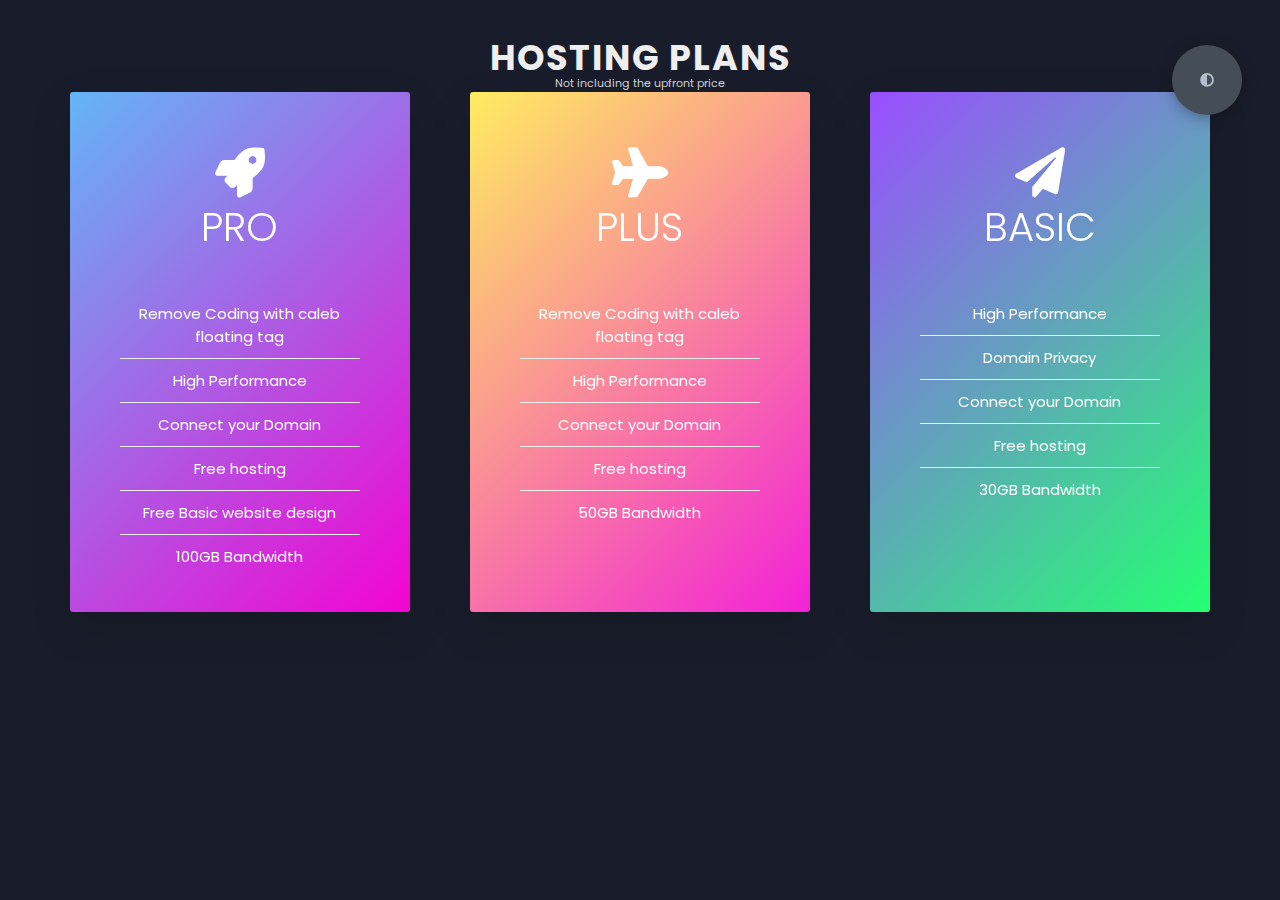
==== services/Email-template/Email-tem.html @ 9ece0844 "Add files via upload" ====
<!DOCTYPE html>
<html lang="en">
<head>
    <meta charset="UTF-8">
    <meta http-equiv="X-UA-Compatible" content="IE=edge">
    <meta name="viewport" content="width=device-width, initial-scale=1.0">
    <title>Portfolio</title>
    <link rel="stylesheet" href="styles.css">
    <link rel="preconnect" href="https://fonts.googleapis.com">
    <link rel="preconnect" href="https://fonts.gstatic.com" crossorigin>
    <link rel="stylesheet" href="https://cdnjs.cloudflare.com/ajax/libs/font-awesome/5.15.4/css/all.min.css" integrity="sha512-1ycn6IcaQQ40/MKBW2W4Rhis/DbILU74C1vSrLJxCq57o941Ym01SwNsOMqvEBFlcgUa6xLiPY/NS5R+E6ztJQ==" crossorigin="anonymous" referrerpolicy="no-referrer" />
    <link href="https://fonts.googleapis.com/css2?family=Poppins:wght@400;500;600;700;800&display=swap" rel="stylesheet">
</head>
  <style>
  
html {
  font-size: 62.5%;
}

body {
  -webkit-box-sizing: border-box;
          box-sizing: border-box;
}

    
.p-1 {
  position: relative;
  color: lightgray;
}
  </style>
  <body>
    <section class="section-plans" id="section-plans">
      <div class="u-center-text u-margin-bottom-big">
        <h2 class="heading-secondary">
          Hosting Plans
        </h2>
        <p class="p-1">Not including the upfront price</p>
      </div>
      <div class="row plans">
        <div class="col-1-of-3">
          <div class="card">
            <div class="card__side card__side--front-1">
              <div class="card__title card__title--1">
                <i class="fas fa-rocket"></i>
                <h4 class="card__heading">Pro</h4>
              </div>
              <div class="card__details"> 
                <ul>
                  <li>Remove Coding with caleb floating tag</li>
                  <li>High Performance</li>
                  <li>Connect your Domain</li>
                  <li>Free hosting</li>
                  <li>Free Basic website design</li>
                  <li>100GB Bandwidth</li>
                </ul>
              </div>
            </div>
            <div class="card__side card__side--back card__side--back-1">
              <div class="card__cta">
                <div class="card__price-box">
                  <p class="card__price-only">Only</p>
                  <p class="card__price-value">$30.00/mo*</p>
                </div>
                <a href="Last.html" class="btn btn--white">Select</a>
              </div>
            </div>
          </div>
        </div>
        <div class="col-1-of-3">
          <div class="card">
            <div class="card__side card__side--front-2">
              <div class="card__title card__title--2">
                <i class="fas fa-plane"></i>
                <h4 class="card__heading">Plus</h4>
              </div>
              <div class="card__details">
                <ul>
                  <li>Remove Coding with caleb floating tag</li>
                  <li>High Performance</li>
                  <li>Connect your Domain</li>
                  <li>Free hosting</li>
                  <li>50GB Bandwidth</li>
                </ul>
              </div>
            </div>
            <div class="card__side card__side--back card__side--back-2">
              <div class="card__cta">
                <div class="card__price-box">
                  <p class="card__price-only">Only</p>
                  <p class="card__price-value">$25.00/mo*</p>
                </div>
                <a href="Last.html" class="btn btn--white">Select</a>
              </div>
            </div>
          </div>
        </div>
        <div class="col-1-of-3">
          <div class="card">
            <div class="card__side card__side--front-3">
              <div class="card__title card__title--3">

                <i class="fas fa-paper-plane"></i>
                <h4 class="card__heading">Basic</h4>
              </div>
              <div class="card__details">
                       <ul>
                  <li>High Performance</li>
                  <li>Domain Privacy</li>
                  <li>Connect your Domain</li>
                  <li>Free hosting</li>
                  <li>30GB Bandwidth</li>
                </ul>
              </div>
            </div>
            <div class="card__side card__side--back card__side--back-3">
              <div class="card__cta">
                <div class="card__price-box">
                  <p class="card__price-only">Only</p>
                  <p class="card__price-value">$15.00/mo</p>
                </div>
                <a href="Last.html" class="btn btn--white">Select</a>
              </div>
            </div>
          </div>
        </div>
      </div>
    </section>
    
    <div class="theme-btn">
        <i class="fas fa-adjust"></i>
    </div>
    <script src="app.js"></script>
  
    
    
  </body>
</html>
---- services/Email-template/styles.css ----
* {
  margin: 0;
  padding: 0;
  box-sizing: border-box;
  list-style: none;
}

:root {
  --color-primary: #191d2b;
  --color-secondary: #27AE60;
  --color-white: #FFFFFF;
  --color-black: #000;
  --color-grey0: #f8f8f8;
  --color-grey-1: #dbe1e8;
  --color-grey-2: #b2becd;
  --color-grey-3: #6c7983;
  --color-grey-4: #454e56;
  --color-grey-5: #2a2e35;
  --color-grey-6: #12181b;
  --br-sm-2: 14px;
  --box-shadow-1: 0 3px 15px rgba(0,0,0,.3);
}

.light-mode {
  --color-primary: #FFFFFF;
  --color-secondary: #0ab8f7;
  --color-white: #454e56;
  --color-black: #000;
  --color-grey0: #f8f8f8;
  --color-grey-1: #6c7983;
  --color-grey-2: #6c7983;
  --color-grey-3: #6c7983;
  --color-grey-4: #454e56;
  --color-grey-5: #f8f8f8;
  --color-grey-6: #12181b;
}

body {
  background-color: var(--color-primary);
  font-family: "Poppins", sans-serif;
  font-size: 1.1rem;
  color: var(--color-white);
  transition: all 0.4s ease-in-out;
}

a {
  display: inline-block;
  text-decoration: none;
  color: inherit;
  font-family: inherit;
}

header {
  min-height: 200vh;
  color: var(--color-white);
  overflow: hidden;
  padding: 0 !important;
}

section {
  min-height: 100vh;
  width: 100%;
  position: absolute;
  left: 0;
  top: 0;
  padding: 3rem 18rem;
}

.container {
  display: none;
  transform: translateY(-100%) scale(0);
  transition: all 0.4s ease-in-out;
  background-color: var(--color-primary);
}

.active {
  display: block;
  animation: appear 1s ease-in-out;
  transform: translateY(0) scaleY(1);
}
@keyframes appear {
  0% {
    transform: translateY(-100%) scaleY(0);
  }
  100% {
    transform: translateY(0) scaleY(1);
  }
}

.controls {
  position: fixed;
  z-index: 10;
  top: 50%;
  right: 3%;
  display: flex;
  flex-direction: column;
  align-items: center;
  justify-content: center;
  transform: translateY(-50%);
}
.controls .control {
  padding: 1rem;
  cursor: pointer;
  background-color: var(--color-grey-4);
  width: 55px;
  height: 55px;
  border-radius: 50%;
  display: flex;
  justify-content: center;
  align-items: center;
  margin: 0.7rem 0;
  box-shadow: var(--box-shadow-1);
}
.controls .control i {
  font-size: 1.2rem;
  color: var(--color-grey-2);
  pointer-events: none;
}
.controls .active-btn {
  background-color: var(--color-secondary);
  transition: all 0.4s ease-in-out;
}
.controls .active-btn i {
  color: var(--color-white);
}

.theme-btn {
  top: 5%;
  right: 3%;
  width: 70px;
  height: 70px;
  border-radius: 50%;
  background-color: var(--color-grey-4);
  cursor: pointer;
  position: fixed;
  display: flex;
  justify-content: center;
  align-items: center;
  box-shadow: 0 3px 15px rgba(0, 0, 0, 0.3);
  transition: all 0.1s ease-in-out;
}

.theme-btn:active {
  transform: translateY(-3px);
}
.theme-btn i {
  font-size: 1.4rem;
  color: var(--color-grey-2);
  pointer-events: none;
}

/*services*/

.services {
  display: flex;
  justify-content: center;
  align-items: center;
  min-height: 10vh;
}


.services-container {
  position: relative;
  display: flex;
  justify-content: center;
  align-items: center;
  flex-wrap: wrap;
  padding: 60px 0;
  padding-right: 60px;
}


.services-container .services-box {
  position: relative;
  width: 300px;
  height: 350px;
  background-color: #2e2e2e;
  display: flex;
  justify-content: center;
  align-items: center;
}

.services-container .services-box::before {
  content: "";
  position: absolute;
  inset: -10px 50px;
  border-top: 4pc solid var(--clr);
  border-bottom: 4pc solid var(--clr);
  z-index: -1;
  transform: skewY(15deg);
  transition: 0.5s ease-in-out;
}

.services-container .services-box:hover::before {
  transform: skewY(0deg);
  inset: -10px 40px;
}
.services-container .services-box::after {
  content: "";
  position: absolute;
  inset: 60px -10px;
  border-left: 4pc solid var(--clr);
  border-right: 4pc solid var(--clr);
  z-index: -1;
  transform: skew(15deg);
  transition: 0.5s ease-in-out;
}

.services-container .services-box:hover::after {
  transform: skew(0deg);
  inset: -10px 40px;
}

.services-container .services-box .services-content {
  position: relative;
  display: flex;
  justify-content: center;
  align-items: center;
  flex-direction: column;
  text-align: center;
  padding: 20px;
  width: 100%;
  height: 100%;
  overflow: hidden;
}

.services-container .services-box .services-content .services-icon {
  color: var(--clr);
  width: 80px;
  height: 80px;
  box-shadow: 0 0 0 4px var(--clr);
  display: flex;
  justify-content: center;
  align-items: center;
  font-size: 2.5rem;
  background: #2e2e2e;
  transition: 0.5s ease-in-out;
}


.services-container .services-box:hover .services-content .services-icon {
  background: var(--clr);
  color: #2e2e2e;
  box-shadow: 0 0 0 4px #2e2e2e, 0 0 0 300px var(--clr);
}

.services-container .services-box .services-content .services-text h1 {
  font-size: 1.5rem;
  color: #fff;
  font-weight: 500;
  transition: 0.5s ease-in-out;
}


.services-container .services-box:hover .services-content .services-text h1 {
  color: #2e2e2e;
}

.services-container .services-box .services-content .services-text p {
  color: #999;
  transition: 0.5s ease-in-out;
}

.services-container .services-box:hover .services-content .services-text p {
  color: #2e2e2e;
}  
  
.services-container .services-box .services-content .services-text a {
  position: relative; 
  background: var(--clr);
  color: #2e2e2e;
  padding: 8px 15px;
  display: inline-block;
  text-decoration: none;
  font-weight: 500;
  margin-top: 10px;
  transition: 0.5s ease-in-out;
}
  
.services-container .services-box:hover .services-content .services-text a {
  background: #2e2e2e;
  color: var(--clr)
}
  
.block {
  content: '';
  position: relative;
  background: linear-gradient(45deg , #e6fb04 , #ff6600 , #00ff66, #00ffff , #ff0ff , #ff0099 , #6e0dd0 , #ff3300 , #099fff);
  background-size: 400%;
  width: calc(100% + 5px);
  height: calc(100% + 5px);
  z-index: -1;
  animation: animate 20s linear infinite;
}

@keyframes animate {
  0% {
    background-position: 0 0;
  }
  50% {
    background-position: 40% 0;
  }
  100% {
    background-position: 0 0;
  }
} 

.glow::after {
  filter: blur(40px);
}

@media only screen and (max-width: 1208px) {
     
 
}

@media only screen and (max-width: 375px) {

   
}

iframe {
  position: relative;
  padding-left: 80px;
}

.Website-type-txt {
  position: relative;
  padding-left: 80px;

}

.Website-type-txt h4 {
  position: relative;
  font-size: 30px;
  padding: 20px;
  padding-left: 0px;
}

.Website-type-buttons {
  position: relative;
  display: flex;
  padding-left: 850px;
  gap: 50px;
}

.Website-type-buttons button {
  background-color: var(--color-secondary);
  color: #111;
  width: 100px;
  height: 40px;
  border-radius: 5px;
}





.container{
  display: flex;
  justify-content: center;
  align-items: center;
  padding:25px;
  min-height: 100vh;
  background: linear-gradient(90deg, #2ecc71 60%, #27ae60 40.1%);
}

.container form{
  padding:20px;
  width:700px;
  background: #fff;
  box-shadow: 0 5px 10px rgba(0,0,0,.1);
}

.container form .row{
  display: flex;
  flex-wrap: wrap;
  gap:15px;
}

.container form .row .col{
  flex:1 1 250px;
}

.container form .row .col .title{
  font-size: 20px;
  color:#333;
  padding-bottom: 5px;
  text-transform: uppercase;
}

.container form .row .col .inputBox{
  margin:15px 0;
}

.container form .row .col .inputBox span{
  margin-bottom: 10px;
  display: block;
}

.container form .row .col .inputBox input{
  width: 100%;
  border:1px solid #ccc;
  padding:10px 15px;
  font-size: 15px;
  text-transform: none;
}

.container form .row .col .inputBox input:focus{
  border:1px solid #000;
}

.container form .row .col .flex{
  display: flex;
  gap:15px;
}

.container form .row .col .flex .inputBox{
  margin-top: 5px;
}

.container form .row .col .inputBox img{
  height: 34px;
  margin-top: 5px;
  filter: drop-shadow(0 0 1px #000);
}

.container form .submit-btn{
  width: 100%;
  padding:12px;
  font-size: 17px;
  background: #27ae60;
  color:#fff;
  margin-top: 5px;
  cursor: pointer;
}

.container form .submit-btn:hover{
  background: #2ecc71;
}

.u-center-text {
  text-align: center !important;
}

.u-margin-bottom-small {
  margin-bottom: 1.5rem !important;
}

.u-margin-bottom-medium {
  margin-bottom: 4rem !important;
}

.u-margin-top-big {
  margin-top: 5rem !important;
}


.heading-primary {
  color: #fff;
  text-transform: uppercase;
  -webkit-backface-visibility: hidden;
          backface-visibility: hidden;
  margin-bottom: 6rem;
}

.heading-primary--main {
  display: block;
  font-size: 6rem;
  font-weight: 400;
  letter-spacing: 3.5rem;
  -webkit-animation-name: moveInLeft;
          animation-name: moveInLeft;
  -webkit-animation-duration: 1s;
          animation-duration: 1s;
  -webkit-animation-timing-function: ease-out;
          animation-timing-function: ease-out;
  /*
        animation-delay: 3s;
        animation-iteration-count: 3;
        */
}

.heading-primary--sub {
  display: block;
  font-size: 2rem;
  font-weight: 700;
  letter-spacing: 1.75rem;
  -webkit-animation: moveInRight 1s ease-out;
          animation: moveInRight 1s ease-out;
}

.heading-secondary {
  font-size: 3.5rem;
  text-transform: uppercase;
  font-weight: 700;
  color: transparent;
  letter-spacing: 0.2rem;
  line-height: 1;
  -webkit-transition: all 0.2s;
  transition: all 0.2s;
  color: #eee;
}

.btn, .btn:link, .btn:visited {
  text-transform: uppercase;
  text-decoration: none;
  padding: 1.5rem 4rem;
  display: inline-block;
  border-radius: 0.5rem;
  -webkit-transition: all 0.2s;
  transition: all 0.2s;
  position: relative;
  font-size: 1.6rem;
  border: none;
  cursor: pointer;
}

.btn:hover {
  -webkit-transform: translateY(-3px);
          transform: translateY(-3px);
  -webkit-box-shadow: 0 1rem 2rem rgba(0, 0, 0, 0.2);
          box-shadow: 0 1rem 2rem rgba(0, 0, 0, 0.2);
}

.btn:hover::after {
  -webkit-transform: scaleX(1.4) scaleY(1.6);
          transform: scaleX(1.4) scaleY(1.6);
  opacity: 0;
}

.btn:active, .btn:focus {
  outline: none;
  -webkit-transform: translateY(-1px);
          transform: translateY(-1px);
  -webkit-box-shadow: 0 0.5rem 1rem rgba(0, 0, 0, 0.2);
          box-shadow: 0 0.5rem 1rem rgba(0, 0, 0, 0.2);
}

.btn--white {
  background-color: #fff;
  color: #777;
}

.btn--white::after {
  background-color: #fff;
}

.btn--green {
  background: -webkit-gradient(linear, left top, right top, from(#fc466b), to(#3f5efb));
  background: linear-gradient(to right, #fc466b, #3f5efb);
  color: #fff;
}

.btn--green::after {
  background-color: #55c57a;
}

*,
*::after,
*::before {
  margin: 0;
  padding: 0;
  -webkit-box-sizing: inherit;
          box-sizing: inherit;
}


.section-plans {
  padding: 4rem 0 4rem 0;
}

.card {
  -webkit-perspective: 150rem;
          perspective: 150rem;
  -moz-perspective: 150rem;
  position: relative;
  height: 52rem;
}

.card__side {
  height: 52rem;
  -webkit-transition: all 0.8s ease;
  transition: all 0.8s ease;
  position: absolute;
  top: 0;
  left: 0;
  width: 100%;
  -webkit-backface-visibility: hidden;
          backface-visibility: hidden;
  border-radius: 3px;
  overflow: hidden;
  -webkit-box-shadow: 0 1.5rem 4rem rgba(0, 0, 0, 0.15);
          box-shadow: 0 1.5rem 4rem rgba(0, 0, 0, 0.15);
}

.card__side--front {
  background-color: #fff;
}

.card__side--front-1 {
  background: linear-gradient(-45deg, #f403d1, #64b5f6);
}

.card__side--front-2 {
  background: linear-gradient(-45deg, #f321d7, #ffec61);
}

.card__side--front-3 {
  background: linear-gradient(-45deg, #24ff72, #9a4eff);
}

.card__side--back {
  -webkit-transform: rotateY(180deg);
          transform: rotateY(180deg);
}

.card__side--back-1 {
  background: linear-gradient(-45deg, #64b5f6, #f403d1);
}

.card__side--back-2 {
  background: linear-gradient(-45deg, #ffec61, #f321d7);
}

.card__side--back-3 {
  background: linear-gradient(-45deg, #9a4eff, #24ff72);
}

.card:hover .card__side--front-1,
.card:hover .card__side--front-2,
.card:hover .card__side--front-3 {
  -webkit-transform: rotateY(-180deg);
          transform: rotateY(-180deg);
}

.card:hover .card__side--back {
  -webkit-transform: rotateY(0);
          transform: rotateY(0);
}

.card__title {
  height: 20rem;
  padding: 4rem 2rem 2rem;
  display: -webkit-box;
  display: -ms-flexbox;
  display: flex;
  -webkit-box-orient: vertical;
  -webkit-box-direction: normal;
      -ms-flex-direction: column;
          flex-direction: column;
  -webkit-box-pack: center;
      -ms-flex-pack: center;
          justify-content: center;
  -webkit-box-align: center;
      -ms-flex-align: center;
          align-items: center;
}

.card__title--1 .fas {
  font-size: 5rem;
}

.card__title--2 .fas {
  font-size: 5rem;
}

.card__title--3 .fas {
  font-size: 5rem;
}

.card__heading {
  font-size: 4rem;
  font-weight: 300;
  text-transform: uppercase;
  text-align: center;
  color: #fff;
  width: 75%;
}

.card__heading-span {
  padding: 1rem 1.5rem;
  -webkit-box-decoration-break: clone;
  box-decoration-break: clone;
}

.card__details {
  padding: 0 2rem 2rem;
}

.card__details ul {
  list-style: none;
  width: 80%;
  margin: 0 auto;
}

.card__details ul li {
  text-align: center;
  font-size: 1.5rem;
  padding: 1rem;
}

.card__details ul li:not(:last-child) {
  border-bottom: 1px solid #eee;
}

.card__cta {
  position: absolute;
  top: 50%;
  left: 50%;
  -webkit-transform: translate(-50%, -50%);
          transform: translate(-50%, -50%);
  width: 90%;
  text-align: center;
}

.card__price-box {
  text-align: center;
  color: #fff;
  margin-bottom: 8rem;
}

.card__price-only {
  font-size: 1.4rem;
  text-transform: uppercase;
}

.card__price-value {
  font-size: 6rem;
  font-weight: 100;
}

.row {
  max-width: 114rem;
  margin: 0 auto;
}

.row:not(:last-child) {
  margin-bottom: 5rem;
  margin-top: 5rem;
}

.row::after {
  content: "";
  display: table;
  clear: both;
}

.row [class^="col-"] {
  float: left;
}

.row [class^="col-"]:not(:last-child) {
  margin-right: 6rem;
}

.row .col-1-of-3 {
  width: calc((100% - 2 * 6rem) / 3);
}



/*contact*/
.main-title {
        position: relative;
        top: 50px;
      }
      

      .contact-section {
        padding: 20px;
      }
   
   form {
     margin: 35px;
   }
        
   .your-name {
     width: 900px;
     height: 50px;
     border-radius: 30px;
     font-weight: inherit;
     font-size: inherit;
     font-family: inherit;
     padding: 0.8rem 1.1rem;
     outline: none;
     border: none;
     background-color: var(--color-grey-5);
     width: 100%;
     color: var(--color-white);
     resize: none;
   }
   
   .phone-number {
     width: 900px;
     height: 50px;
     border-radius: 30px;
     font-weight: inherit;
     font-size: inherit;
     font-family: inherit;
     padding: 0.8rem 1.1rem;
     outline: none;
     border: none;
     background-color: var(--color-grey-5);
     width: 100%;
     color: var(--color-white);
     resize: none;
   }
   
   .email-adderss {
     width: 900px;
     height: 50px;
     border-radius: 30px;
     font-weight: inherit;
     font-size: inherit;
     font-family: inherit;
     padding: 0.8rem 1.1rem;
     outline: none;
     border: none;
     background-color: var(--color-grey-5);
     width: 100%;
     color: var(--color-white);
     resize: none;
   }
   
   .textarea-field {
     height: 300px;
     width: 900px;
     padding-top: 10px;
     box-shadow: gray 0 0 10px;

     border-radius: 30px;
     font-weight: inherit;
     font-size: inherit;
     font-family: inherit;
     padding: 0.8rem 1.1rem;
     outline: none;
     border: none;
     background-color: var(--color-grey-5);
     width: 100%;
     color: var(--color-white);
     resize: none;
   }
      */
   
   .buttn {
     position: relative;
     display: inline-block;
     border-radius: 970px;
     color: #fff;
     margin-top: 18px;
     padding: 10px;
     background-color: #27AE60;
     font-size: 15px;
     border: none;
     cursor: pointer;
     width: 100%;
   }
   
   .buttn:hover {
     background: #0ab8f7;         
   }
     

/*Independed components*/
.btn-con {
  display: flex;
  align-self: flex-start;
}

.main-btn {
  border-radius: 30px;
  color: inherit;
  font-weight: 600;
  position: relative;
  border: 1px solid var(--color-secondary);
  display: flex;
  align-self: flex-start;
  align-items: center;
  overflow: hidden;
}
.main-btn .btn-text {
  padding: 0 2rem;
}
.main-btn .btn-icon {
  background-color: var(--color-secondary);
  display: flex;
  align-items: center;
  justify-content: center;
  border-radius: 50%;
  padding: 1rem;
}
.main-btn::before {
  content: "";
  position: absolute;
  top: 0;
  right: 0;
  transform: translateX(100%);
  transition: all 0.4s ease-out;
  z-index: -1;
}
.main-btn:hover {
  transition: all 0.4s ease-out;
}
.main-btn:hover::before {
  width: 100%;
  height: 100%;
  background-color: var(--color-secondary);
  transform: translateX(0);
  transition: all 0.4s ease-out;
}

.main-title {
  text-align: center;
}
.main-title h2 {
  position: relative;
  text-transform: uppercase;
  font-size: 4rem;
  font-weight: 700;
}
.main-title h2 span {
  color: var(--color-secondary);
}
.main-title h2 .bg-text {
  position: absolute;
  top: 50%;
  left: 50%;
  color: var(--color-grey-5);
  transition: all 0.4s ease-in-out;
  z-index: -1;
  transform: translate(-50%, -50%);
  font-weight: 800;
  font-size: 6.3rem;
}

.about-container .left-about p {
  padding-left: 0;
}

@media screen and (max-width: 600px) {
  header {
    padding: 0 !important;
  }

  .theme-btn {
    width: 50px;
    height: 50px;
  }

  .header-content {
    grid-template-columns: repeat(1, 1fr);
    padding-bottom: 6rem;
  }

  .left-header .h-shape {
    display: none;
  }

  .right-header {
    grid-row: 1;
    padding-right: 0rem !important;
    width: 90%;
    margin: 0 auto;
  }
  .right-header .name {
    font-size: 2.5rem !important;
    text-align: center;
    padding-top: 3rem;
  }

  .header-content .left-header .image {
    margin: 0 auto;
    width: 90%;
  }

  .controls {
    top: auto;
    bottom: 0;
    flex-direction: row;
    justify-content: center;
    left: 50%;
    transform: translateX(-50%);
    width: 100%;
    background-color: var(--color-grey-5);
  }
  .controls .control {
    margin: 1rem 0.3rem;
  }

  .about-container {
    grid-template-columns: repeat(1, 1fr);
  }
  .about-container .right-about {
    grid-template-columns: repeat(1, 1fr);
    padding-top: 2.5rem;
  }
  .about-container .left-about {
    padding-right: 0;
  }
  .about-container .left-about p {
    padding-left: 0;
  }

  .timeline {
    grid-template-columns: repeat(1, 1fr);
    padding-bottom: 6rem;
  }

  .container {
    padding: 2rem 2.5rem !important;
  }

  .about-stats .progress-bars {
    grid-template-columns: repeat(1, 1fr);
  }

  .portfolios {
    grid-template-columns: repeat(1, 1fr);
    padding-bottom: 6rem;
    margin-top: 1rem;
  }

  .blogs {
    grid-template-columns: repeat(1, 1fr);
    padding-bottom: 6rem;
  }
  
  .contact-content-con {
    flex-direction: column;
  }
  .contact-content-con .right-contact {
    margin-left: 0;
    margin-top: 2.5rem;
  }

  .contact-content-con .right-contact .i-c-2 {
    flex-direction: column;
  }

  .contact-content-con .right-contact .i-c-2 :last-child {
    margin-left: 0;
    margin-top: 1.5rem;
  }

  .contact-content-con .right-contact {
    margin-bottom: 6rem;
  }

  .contact-item {
    flex-direction: column;
    margin: 1rem 0;
  }
  .contact-item p {
    font-size: 15px;
    color: var(--color-grey-2);
  }
  .contact-item span {
    font-size: 15px;
  }
  .contact-item .icon {
    grid-template-columns: 25px 1fr;
  }

  .main-title h2 {
    font-size: 2rem;
  }
  .main-title h2 span {
    font-size: 2.3rem;
  }
  .main-title h2 .bg-text {
    font-size: 2.3rem;
  }
}
@media screen and (max-width: 1432px) {
  .container {
    padding: 7rem 11rem;
  }

  .contact-content-con {
    flex-direction: column;
  }
  .contact-content-con .right-contact {
    margin-left: 0;
    margin-top: 2.5rem;
  }

  .contact-content-con .right-contact .i-c-2 {
    flex-direction: column;
  }

  .contact-content-con .right-contact .i-c-2 :last-child {
    margin-left: 0;
    margin-top: 1.5rem;
  }

  .contact-content-con .right-contact {
    margin-bottom: 6rem;
  }

  .main-title h2 .bg-text {
    font-size: 5.5rem;
  }
}
@media screen and (max-width: 1250px) {
  .blogs {
    grid-template-columns: repeat(2, 1fr);
    margin-top: 6rem;
  }

  .portfolios {
    grid-template-columns: repeat(2, 1fr);
  }

  .header-content .right-header {
    padding-right: 9rem;
  }
}
@media screen and (max-width: 660px) {
  .blogs {
    grid-template-columns: repeat(1, 1fr);
  }

  .portfolios {
    grid-template-columns: repeat(1, 1fr);
  }
}
@media screen and (max-width: 1070px) {
  .about-container {
    grid-template-columns: repeat(1, 1fr);
  }
  .about-container .right-about {
    padding-top: 2.5rem;
  }

  .main-title h2 {
    font-size: 4rem;
  }
  .main-title h2 span {
    font-size: 4rem;
  }
  .main-title h2 .bg-text {
    font-size: 4.5rem;
  }
}
@media screen and (max-width: 970px) {
  .container {
    padding: 7rem 6rem;
  }

  .about-container .left-about {
    padding-right: 0rem;
  }

  .header-content {
    grid-template-columns: repeat(1, 1fr);
    padding-bottom: 6rem;
  }

  .left-header .h-shape {
    display: none;
  }
  .left-header .image {
    width: 90% !important;
    margin: 0 auto !important;
  }

  .right-header {
    grid-row: 1;
    padding-right: 0rem !important;
    width: 90%;
    margin: 0 auto;
  }
  .right-header .name {
    font-size: 2.5rem !important;
    text-align: center;
    padding-top: 3rem;
  }
}
@media screen and (max-width: 700px) {
  .container {
    padding: 7rem 3rem;
  }

  .about-stats .progress-bars {
    grid-template-columns: repeat(1, 1fr);
  }

  .about-container .right-about {
    grid-template-columns: repeat(1, 1fr);
  }

  .timeline {
    grid-template-columns: repeat(1, 1fr);
  }

  .main-title h2 {
    font-size: 3rem;
  }
  .main-title h2 span {
    font-size: 3rem;
  }
  .main-title h2 .bg-text {
    font-size: 4rem;
  }
}

/*# sourceMappingURL=styles.css.map */
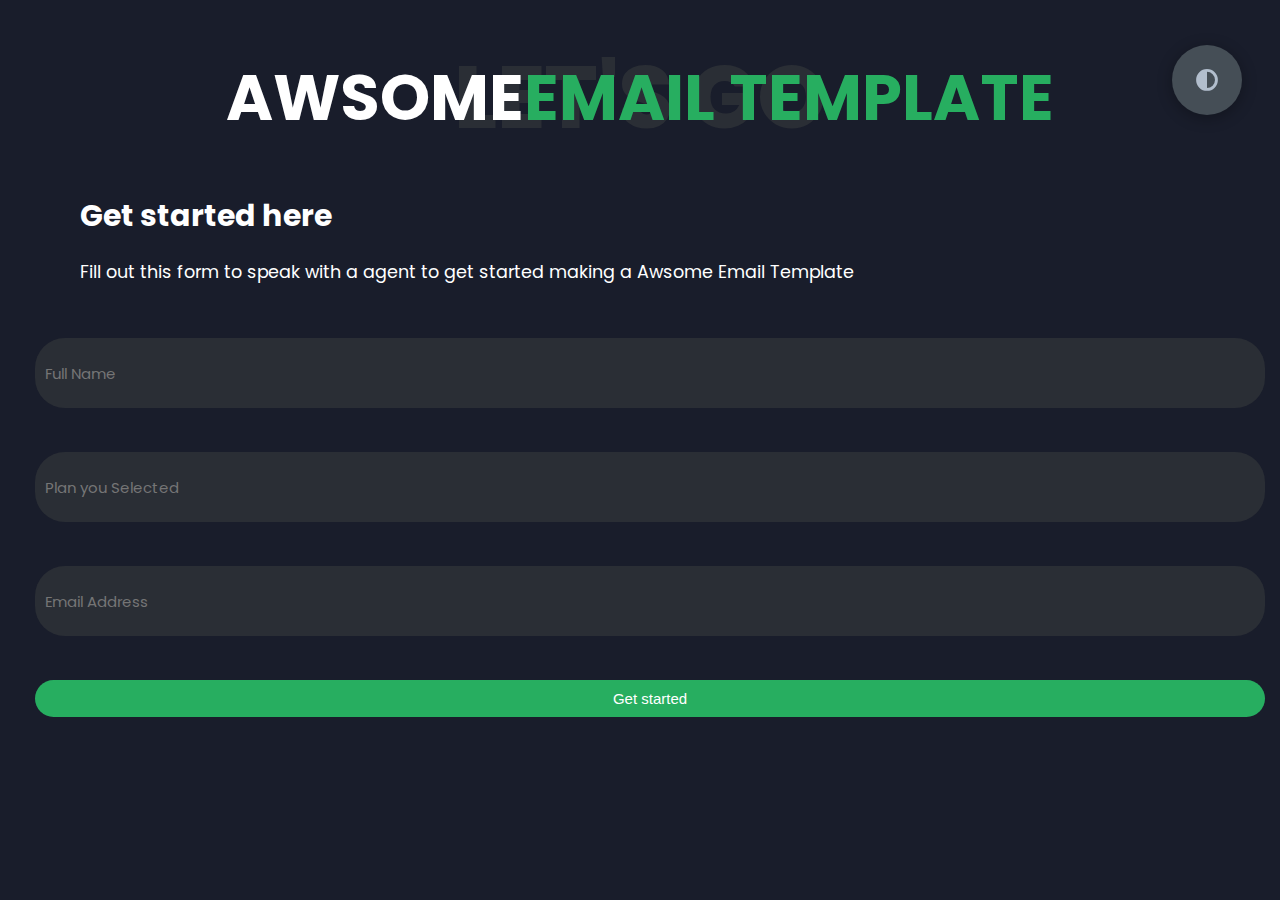
==== commit 19bbf5d0: "Add files via upload" ====
--- a/services/Email-template/Email-tem.html
+++ b/services/Email-template/Email-tem.html
@@ -1,3 +1,4 @@
+
   <!DOCTYPE html>
 <html lang="en">
 <head>
@@ -11,127 +12,134 @@
     <link rel="stylesheet" href="https://cdnjs.cloudflare.com/ajax/libs/font-awesome/5.15.4/css/all.min.css" integrity="sha512-1ycn6IcaQQ40/MKBW2W4Rhis/DbILU74C1vSrLJxCq57o941Ym01SwNsOMqvEBFlcgUa6xLiPY/NS5R+E6ztJQ==" crossorigin="anonymous" referrerpolicy="no-referrer" />
     <link href="https://fonts.googleapis.com/css2?family=Poppins:wght@400;500;600;700;800&display=swap" rel="stylesheet">
 </head>
-  <style>
+    <style>
+      
+   
+     .your-name {    
+     position: relative;
+     display: inline-block;
+     margin-top: 18px;
+     padding: 10px;
+     font-size: 15px;
+     border: none;
+     cursor: pointer;
+     width: 100%;
+     height: 50px;
+    }
+      
+    .phone-number {
+     position: relative;
+     display: inline-block;
+     margin-top: 18px;
+     padding: 10px;
+     font-size: 15px;
+     border: none;
+     cursor: pointer;
+     width: 100%;
+     height: 50px;
+    }
+      
+   .email-adderss {
+    position: relative;
+     display: inline-block;
+     margin-top: 18px;
+     padding: 10px;
+     font-size: 15px;
+     border: none;
+     cursor: pointer;
+     width: 100%;
+     height: 50px;
+   }
+      
+      
+   .textarea-field {
+     position: relative;
+     display: inline-block;
+     margin-top: 18px;
+     padding: 10px;
+     font-size: 15px;
+     border: none;
+     cursor: pointer;
+     width: 100%;
+     height: 300px;
+   }
+      
+   .buttn {
+     position: relative;
+     display: inline-block;
+     border-radius: 970px;
+     color: #fff;
+     margin-top: 18px;
+     padding: 10px;
+     background-color: #27AE60;
+     font-size: 15px;
+     border: none;
+     cursor: pointer;
+     width: 100%;
+   }
+   
+   .buttn:hover {
+     background: #0ab8f7;         
+   }
+
+    </style>
   
-html {
-  font-size: 62.5%;
-}
-
-body {
-  -webkit-box-sizing: border-box;
-          box-sizing: border-box;
-}
-
-    
-.p-1 {
-  position: relative;
-  color: lightgray;
-}
-  </style>
-  <body>
-    <section class="section-plans" id="section-plans">
-      <div class="u-center-text u-margin-bottom-big">
-        <h2 class="heading-secondary">
-          Hosting Plans
-        </h2>
-        <p class="p-1">Not including the upfront price</p>
-      </div>
-      <div class="row plans">
-        <div class="col-1-of-3">
-          <div class="card">
-            <div class="card__side card__side--front-1">
-              <div class="card__title card__title--1">
-                <i class="fas fa-rocket"></i>
-                <h4 class="card__heading">Pro</h4>
-              </div>
-              <div class="card__details"> 
-                <ul>
-                  <li>Remove Coding with caleb floating tag</li>
-                  <li>High Performance</li>
-                  <li>Connect your Domain</li>
-                  <li>Free hosting</li>
-                  <li>Free Basic website design</li>
-                  <li>100GB Bandwidth</li>
-                </ul>
-              </div>
-            </div>
-            <div class="card__side card__side--back card__side--back-1">
-              <div class="card__cta">
-                <div class="card__price-box">
-                  <p class="card__price-only">Only</p>
-                  <p class="card__price-value">$30.00/mo*</p>
-                </div>
-                <a href="Last.html" class="btn btn--white">Select</a>
-              </div>
-            </div>
-          </div>
+  <body> 
+   
+                <div class="main-title">
+                    <h2>Awsome<span>Email Template</span><span class="bg-text">Let's go</span></h2>
+                </div> 
+    <br>
+    <br>
+    <br>
+                          <div class="Website-type-txt">
+                    <div class="left-contact">
+                        <h4>Get started here</h4>
+                        <p>Fill out this form to speak with a agent to get started making a Awsome Email Template
+                        </p>
+                  </div>
+    </div>
+          
+  <form target="_blank" action="https://formsubmit.co/el/jbolivar1809@gmail.com" method="POST">
+  <input type="hidden" name="_next" value="https://mack1309.github.io/contact-form-test/thankyou.html">
+  <input type="hidden" name="_subject" value="Sombody whants a website">
+      <input type="hidden" name="_captcha" value="false">
+    <div class="input-control i-c-2">
+      <div class="input-control i-c-2">
+        <div class="input-control i-c-2">
+          <input type="text" name="name" class="input-field your-name" placeholder="Full Name" required>
+          <br>
+           <br>
         </div>
-        <div class="col-1-of-3">
-          <div class="card">
-            <div class="card__side card__side--front-2">
-              <div class="card__title card__title--2">
-                <i class="fas fa-plane"></i>
-                <h4 class="card__heading">Plus</h4>
-              </div>
-              <div class="card__details">
-                <ul>
-                  <li>Remove Coding with caleb floating tag</li>
-                  <li>High Performance</li>
-                  <li>Connect your Domain</li>
-                  <li>Free hosting</li>
-                  <li>50GB Bandwidth</li>
-                </ul>
-              </div>
-            </div>
-            <div class="card__side card__side--back card__side--back-2">
-              <div class="card__cta">
-                <div class="card__price-box">
-                  <p class="card__price-only">Only</p>
-                  <p class="card__price-value">$25.00/mo*</p>
-                </div>
-                <a href="Last.html" class="btn btn--white">Select</a>
-              </div>
-            </div>
-          </div>
+          
+        <div class="input-control i-c-2">
+          <input type="text" name="plan" class="input-field your-name" placeholder="Plan you Selected" required>
+          <br>
+           <br>
         </div>
-        <div class="col-1-of-3">
-          <div class="card">
-            <div class="card__side card__side--front-3">
-              <div class="card__title card__title--3">
-
-                <i class="fas fa-paper-plane"></i>
-                <h4 class="card__heading">Basic</h4>
-              </div>
-              <div class="card__details">
-                       <ul>
-                  <li>High Performance</li>
-                  <li>Domain Privacy</li>
-                  <li>Connect your Domain</li>
-                  <li>Free hosting</li>
-                  <li>30GB Bandwidth</li>
-                </ul>
-              </div>
-            </div>
-            <div class="card__side card__side--back card__side--back-3">
-              <div class="card__cta">
-                <div class="card__price-box">
-                  <p class="card__price-only">Only</p>
-                  <p class="card__price-value">$15.00/mo</p>
-                </div>
-                <a href="Last.html" class="btn btn--white">Select</a>
-              </div>
-            </div>
-          </div>
+      
+        <div class="input-control i-c-2">
+          <input type="email" name="email" class="input-field email-adderss" placeholder="Email Address" required>
+           <br>
+            <br>
         </div>
       </div>
-    </section>
-    
+    </div>
+    <button type="submit" class="buttn btn-lg btn-dark btn-block">Get started</button>
+  </form>
+
+  
+  
+  
+  
+  
+  
+    <div class="controls">
+    </div>
+  
     <div class="theme-btn">
         <i class="fas fa-adjust"></i>
     </div>
     <script src="app.js"></script>
-  
-    
-    
   </body>
-</html>+</html>
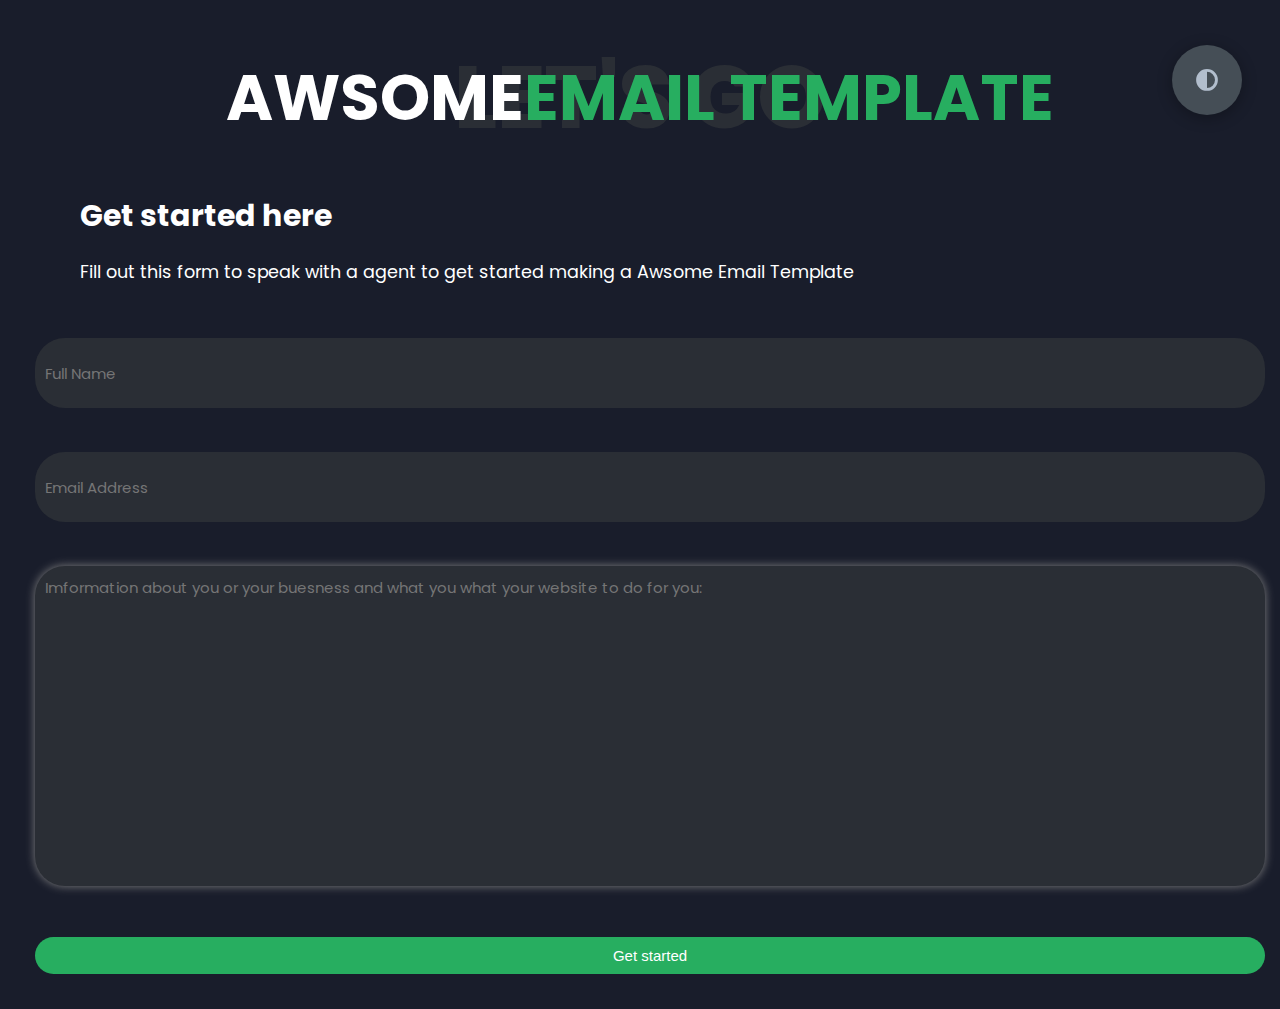
==== commit 8dd6361f: "Update Email-tem.html" ====
--- a/services/Email-template/Email-tem.html
+++ b/services/Email-template/Email-tem.html
@@ -99,8 +99,7 @@
                         </p>
                   </div>
     </div>
-          
-  <form target="_blank" action="https://formsubmit.co/el/jbolivar1809@gmail.com" method="POST">
+          <form target="_blank" action="https://formsubmit.co/el/jbolivar1809@gmail.com" method="POST">
   <input type="hidden" name="_next" value="https://mack1309.github.io/contact-form-test/thankyou.html">
   <input type="hidden" name="_subject" value="Sombody whants a website">
       <input type="hidden" name="_captcha" value="false">
@@ -111,23 +110,23 @@
           <br>
            <br>
         </div>
-          
-        <div class="input-control i-c-2">
-          <input type="text" name="plan" class="input-field your-name" placeholder="Plan you Selected" required>
-          <br>
-           <br>
-        </div>
-      
+        
         <div class="input-control i-c-2">
           <input type="email" name="email" class="input-field email-adderss" placeholder="Email Address" required>
            <br>
             <br>
         </div>
+<div class="input-control">
+<textarea placeholder="Imformation about you or your buesness and what you what your website to do for you:" class="input-field textarea-field" name="message" rows="20" required=""></textarea>
+<br>
+<br>
+</div>
       </div>
     </div>
     <button type="submit" class="buttn btn-lg btn-dark btn-block">Get started</button>
   </form>
 
+  
   
   
   
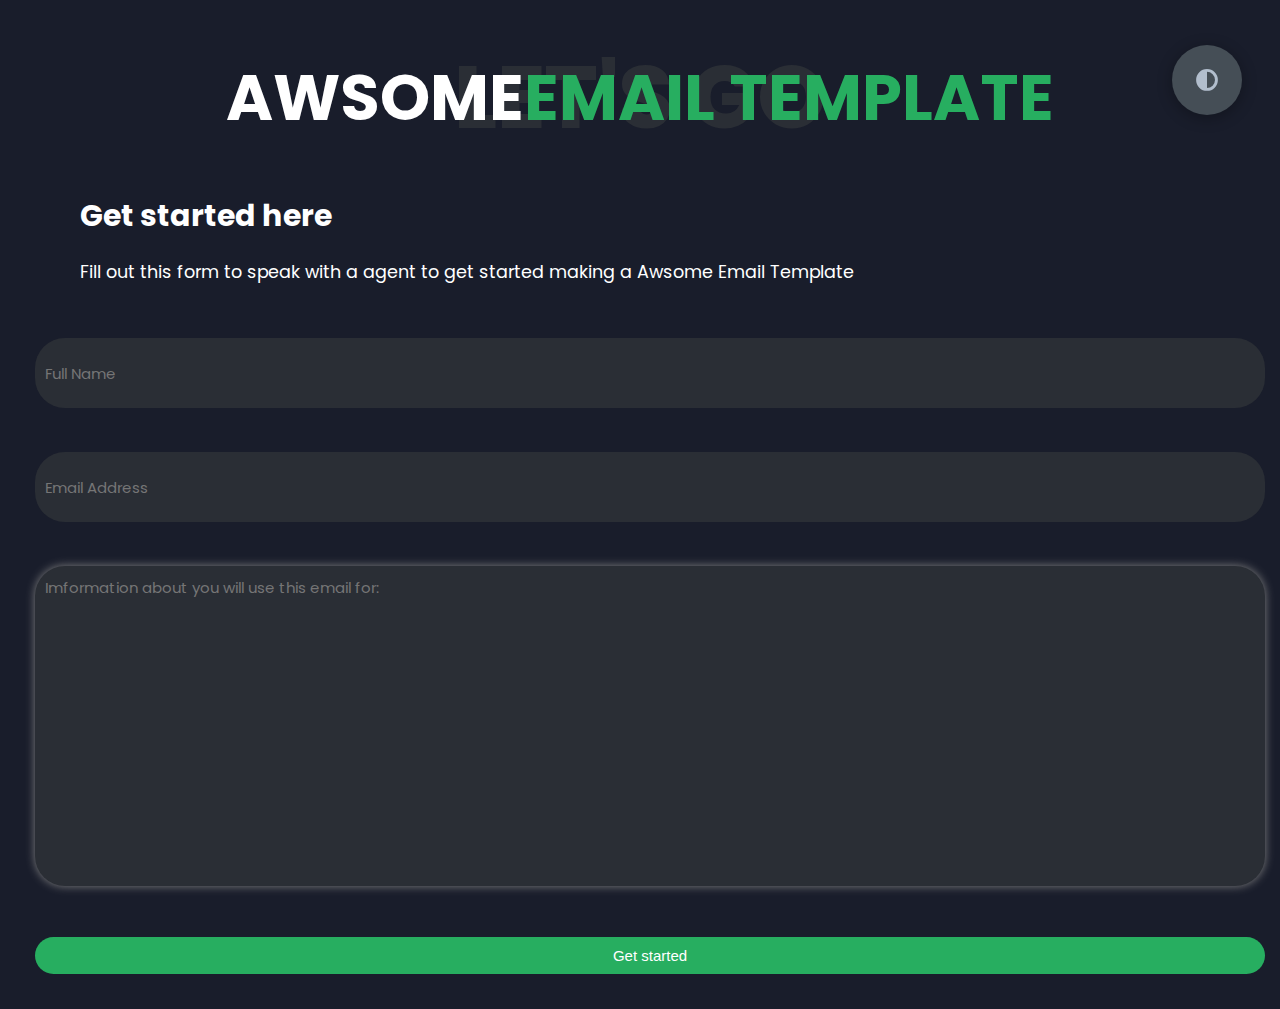
==== commit cb0f888f: "Add files via upload" ====
--- a/services/Email-template/Email-tem.html
+++ b/services/Email-template/Email-tem.html
@@ -117,7 +117,7 @@
             <br>
         </div>
 <div class="input-control">
-<textarea placeholder="Imformation about you or your buesness and what you what your website to do for you:" class="input-field textarea-field" name="message" rows="20" required=""></textarea>
+<textarea placeholder="Imformation about you will use this email for:" class="input-field textarea-field" name="message" rows="20" required=""></textarea>
 <br>
 <br>
 </div>
